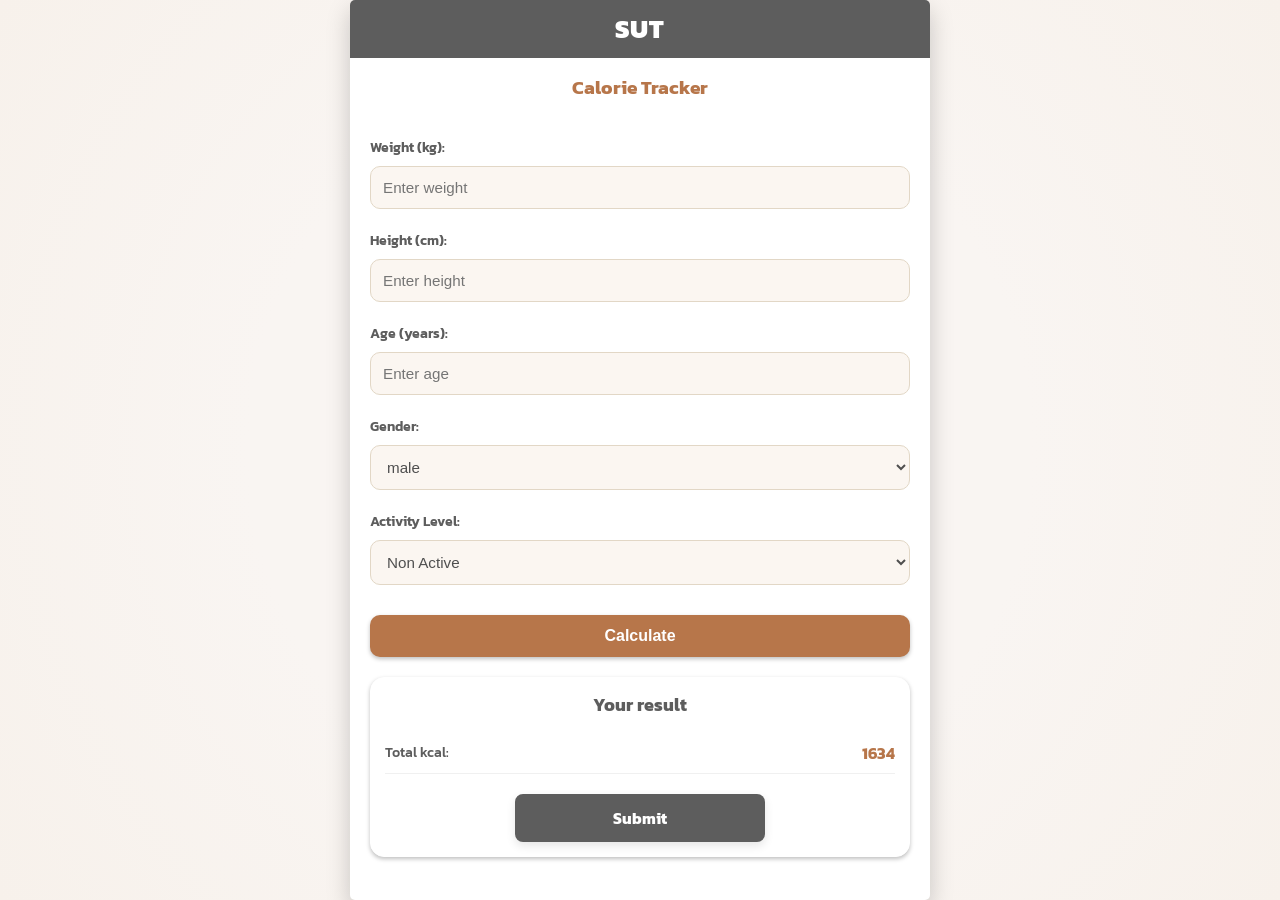
==== src/main/resources/templates/calculate.html @ 34af4d1b "Fix: renamed templates and controller returns to lowercase for Linux compatibility" ====
<!DOCTYPE html>
<html xmlns:th="http://www.thymeleaf.org">
<head>
    <meta charset="UTF-8">
    <meta name="viewport" content="width=device-width, initial-scale=0.9">
    <title>Health Calculator</title>
    <link href="https://fonts.googleapis.com/css2?family=Kanit:wght@300;400;600&display=swap" rel="stylesheet">
    <style>
        :root {
            --sut-orange: #b7764a;
            --sut-dark: #5d5d5d;
            --bg-gray: #f4f4f4;
        }

        body { 
            font-family: 'Kanit', sans-serif; 
            background: radial-gradient(circle, #f9f5f2 50%, #f7f1eb 100%); 
            margin: 0; 
            display: flex;
            justify-content: center;
            align-items: center;
            height: 100vh;
        }

        .app-screen { 
            width: 580px; 
            height: 900px; 
            background: white; 
            position: relative; 
            overflow-y: auto;
            box-shadow: 0 10px 25px rgba(0,0,0,0.2);
            border-radius: 5px; 
            display: flex;
            flex-direction: column;
        }

        .header { 
            background: var(--sut-dark); 
            padding: 10px; 
            text-align: center; 
            flex-shrink: 0; 
            color: white; 
            font-weight: 600; 
        }

        .content { 
            flex-grow: 1; 
            overflow-y: auto; 
            padding: 20px; 
            padding-bottom: 90px; /* Space for footer link */
        }

        h3 { 
            color: var(--sut-orange); 
            text-align: center; 
            margin: 15px 0; 
        }
        
        .form-group { margin-bottom: 20px; }
        label { display: block; font-weight: 600; margin-bottom: 8px; color: #5d5d5d; font-size: 0.9rem; }
        
        input, select { 
            width: 100%; 
            padding: 12px; 
            border: 1px solid #e2d7c6; 
            border-radius: 10px; 
            box-sizing: border-box; 
            font-size: 0.95rem; 
            background-color: #fbf6f1;
            color: #4f4f4f;
        }

        .btn-calculate { 
            width: 100%; 
            padding: 12px; 
            background: var(--sut-orange); 
            color: white; 
            border: none; 
            border-radius: 10px; 
            font-size: 1rem;
            font-weight: bold;
            cursor: pointer; 
            transition: 0.3s; 
            margin-top: 10px;
            box-shadow: 0 2px 4px rgba(0, 0, 0, 0.250);
        }
        .btn-calculate:hover { background: #a36640; transform: translateY(-2px); }

        .result-section { 
            margin-top: 20px; 
            padding: 14px; 
            border-radius: 14px; 
            background: #ffffff; 
            border: 1px solid #ffffff; 
            animation: fadeIn 0.5s;
            box-shadow: 0 2px 4px rgba(0, 0, 0, 0.250);
        }
        
        .result-section h3 { text-align: center; color: var(--sut-dark); margin-top: 0; font-size: 1.1rem; }
        
        .res-item { display: flex; justify-content: space-between; margin-bottom: 10px; padding: 8px 0; border-bottom: 1px solid #f0f0f0; }
        
        .res-label { color: var(--sut-dark); font-weight: 500; font-size: 0.9rem; }
        .val { font-weight: bold; color: var(--sut-orange); font-size: 1rem; }

        .footer-link {
            display: inline-block;
            color: var(--sut-orange);
            text-decoration: none;
            font-weight: 600;
            margin-top: 15px;
            font-size: 0.9rem;
        }

        .btn-submit-setup {
            padding: 12px 25px;
            background-color: var(--sut-dark);
            color: white;
            text-decoration: none;
            border-radius: 8px;
            font-size: 1rem;
            font-weight: bold;
            transition: 0.3s;
            box-shadow: 0 4px 10px rgba(0,0,0,0.1);
            display: block; /* Make it a block element to take full width */
            max-width: 200px; /* Limit width */
            text-align: center;
            margin: 20px auto 0 auto; /* Center horizontally */
        }

        .btn-submit-setup:hover { background-color: #424242; transform: translateY(-2px); }

        @keyframes fadeIn { from { opacity: 0; transform: translateY(10px); } to { opacity: 1; transform: translateY(0); } }
    </style>
</head>
<body>

<div class="app-screen">
    <div class="header">
        <span style="font-weight: 800; font-size: 1.6rem; color: white; letter-spacing: 1px;">SUT</span>
    </div>

    <h3>Calorie Tracker</h3>
    
    <div class="content">
    <form action="/calculate" method="post">
        <div class="form-group">
            <label>Weight (kg):</label>
            <input type="number" name="weight" step="0.1" th:value="${weight}" placeholder="Enter weight" required>
        </div>
        <div class="form-group">
            <label>Height (cm):</label>
            <input type="number" name="height" step="0.1" th:value="${height}" placeholder="Enter height" required>
        </div>
        <div class="form-group">
            <label>Age (years):</label>
            <input type="number" name="age" th:value="${age}" placeholder="Enter age" required>
        </div>
        <div class="form-group">
            <label>Gender:</label>
            <select name="gender">
                <option value="male" th:selected="${gender == 'male'}">male</option>
                <option value="female" th:selected="${gender == 'female'}">female</option>
            </select>
        </div>
        <div class="form-group">
            <label>Activity Level:</label>
            <select name="activity">
                <option value="1.2" th:selected="${activity == 1.2}">Non Active</option>
                <option value="1.375" th:selected="${activity == 1.375}">Lightly Active</option>
                <option value="1.55" th:selected="${activity == 1.55}">Moderately Active</option>
                <option value="1.725" th:selected="${activity == 1.725}">Very Active</option>
            </select>
        </div>
        <button type="submit" class="btn-calculate">Calculate</button>
    </form>

    <div class="result-section" th:if="${calories != null}">
        <h3>Your result</h3>
        
        <div class="res-item">
            <span class="res-label">Total kcal:</span>
            <span class="val" th:text="${#numbers.formatDecimal(calories, 1, 0)}">1634</span>
        </div>

        <a href="javascript:void(0)" onclick="completeSetup()" class="btn-submit-setup">Submit</a>
    </div>
</div>
    </div>

<script th:inline="javascript">
    function completeSetup() {
        const username = /*[[${session.username}]]*/ 'guest';
        localStorage.setItem('user_setup_' + username, 'true');
        
        window.location.href = "/home";
    }
</script>

</body>
</html>
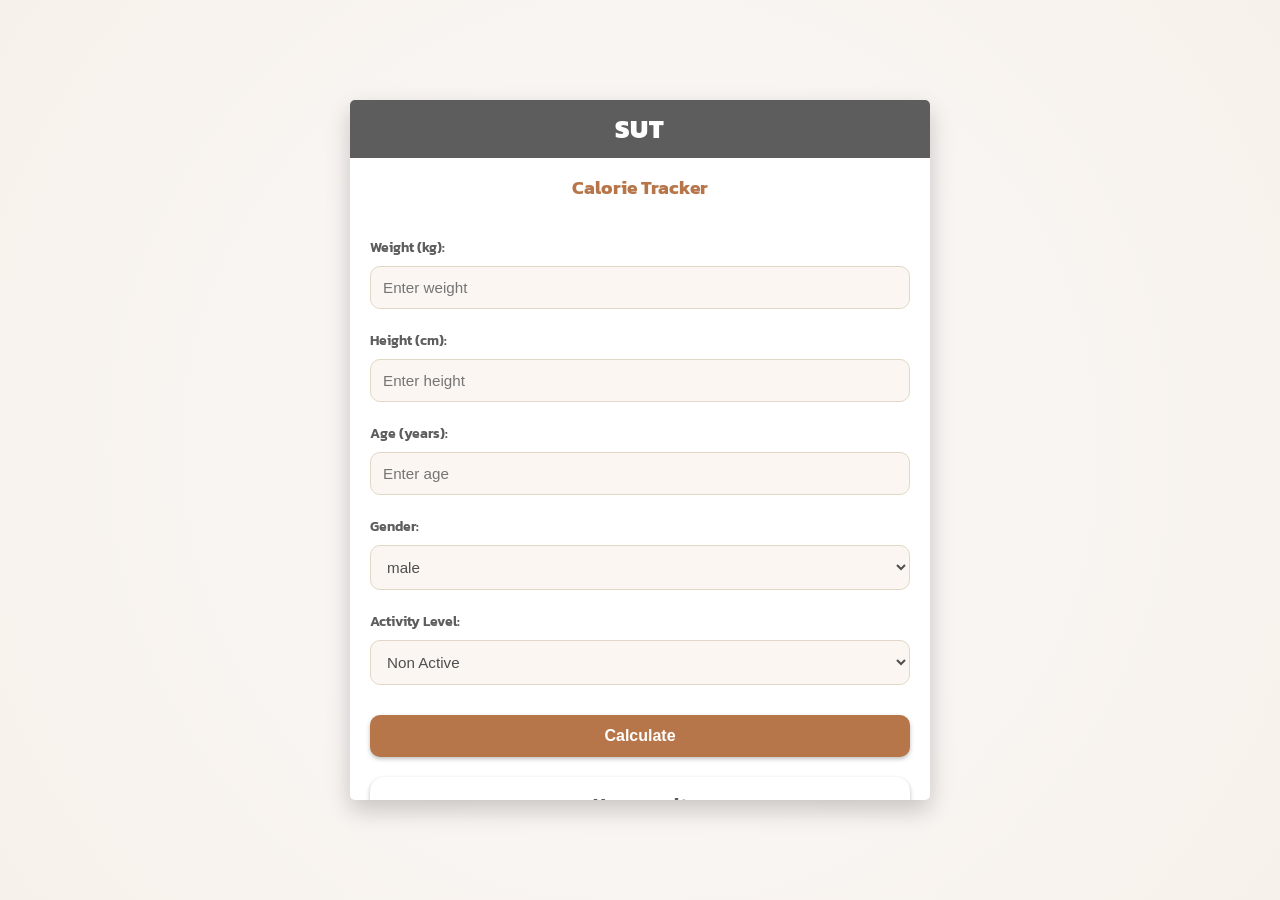
==== commit 8e98eb65: "Fix: renamed templates and controller returns to lowercase for Linux compatibility" ====
--- a/src/main/resources/templates/calculate.html
+++ b/src/main/resources/templates/calculate.html
@@ -2,7 +2,7 @@
 <html xmlns:th="http://www.thymeleaf.org">
 <head>
     <meta charset="UTF-8">
-    <meta name="viewport" content="width=device-width, initial-scale=0.9">
+    <meta name="viewport" content="width=device-width, initial-scale=1.0">
     <title>Health Calculator</title>
     <link href="https://fonts.googleapis.com/css2?family=Kanit:wght@300;400;600&display=swap" rel="stylesheet">
     <style>
@@ -24,7 +24,7 @@
 
         .app-screen { 
             width: 580px; 
-            height: 900px; 
+            height: 700px; 
             background: white; 
             position: relative; 
             overflow-y: auto;
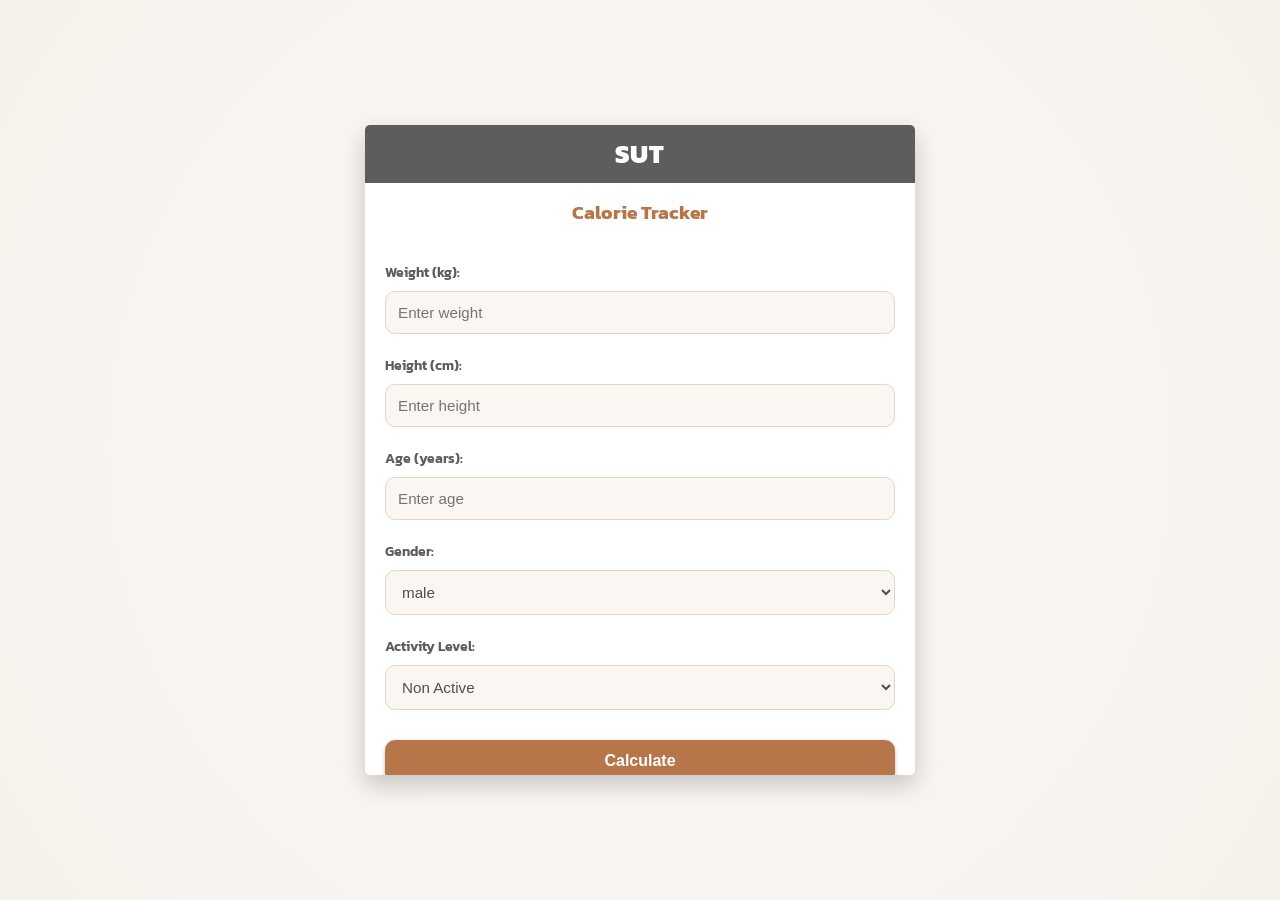
==== commit c5d2e3b8: "Fix: renamed templates and controller returns to lowercase for Linux compatibility" ====
--- a/src/main/resources/templates/calculate.html
+++ b/src/main/resources/templates/calculate.html
@@ -23,8 +23,8 @@
         }
 
         .app-screen { 
-            width: 580px; 
-            height: 700px; 
+            width: 550px; 
+            height: 650px;
             background: white; 
             position: relative; 
             overflow-y: auto;
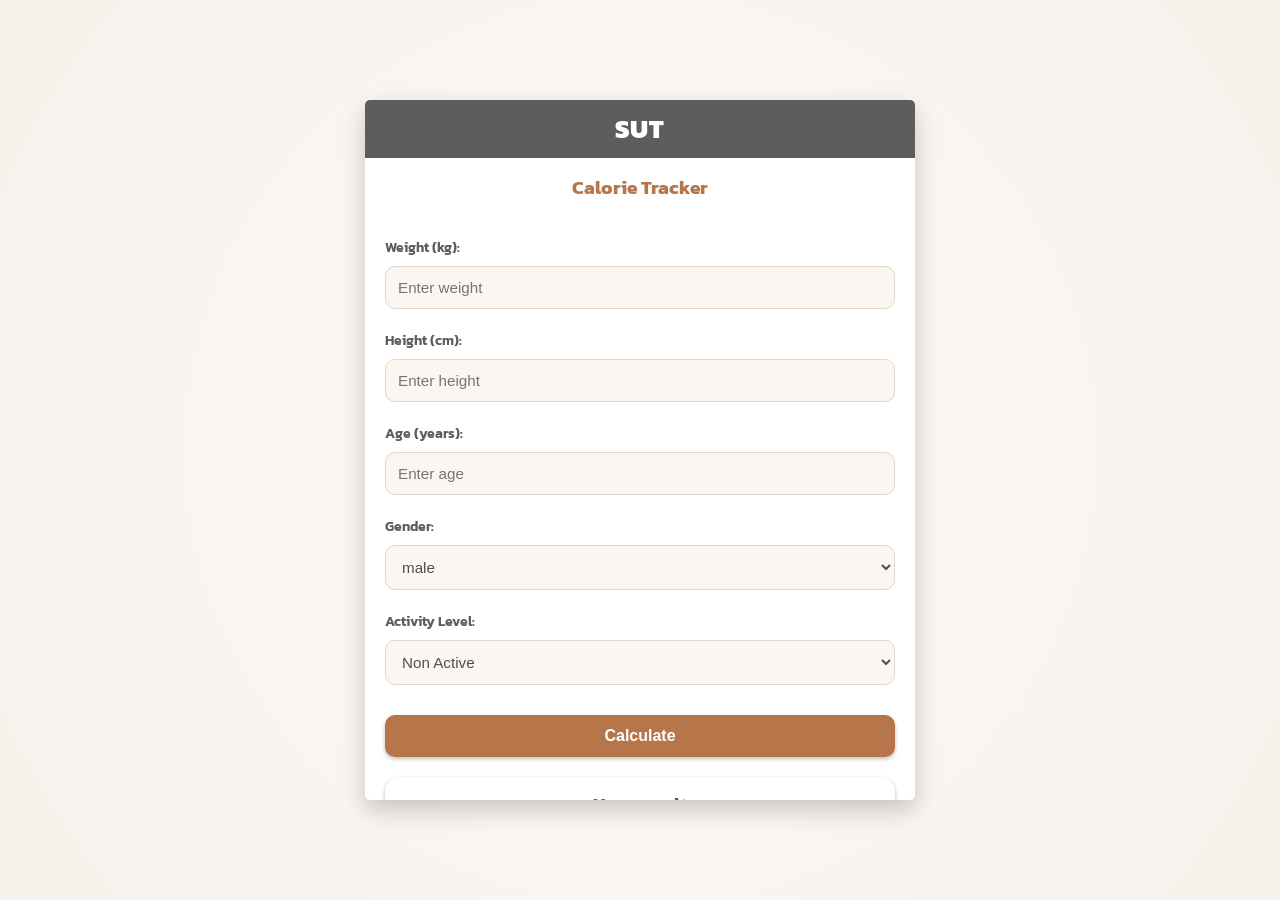
==== commit 9a310cb6: "Fix: renamed templates and controller returns to lowercase for Linux compatibility" ====
--- a/src/main/resources/templates/calculate.html
+++ b/src/main/resources/templates/calculate.html
@@ -24,7 +24,7 @@
 
         .app-screen { 
             width: 550px; 
-            height: 650px;
+            height: 700px;
             background: white; 
             position: relative; 
             overflow-y: auto;
